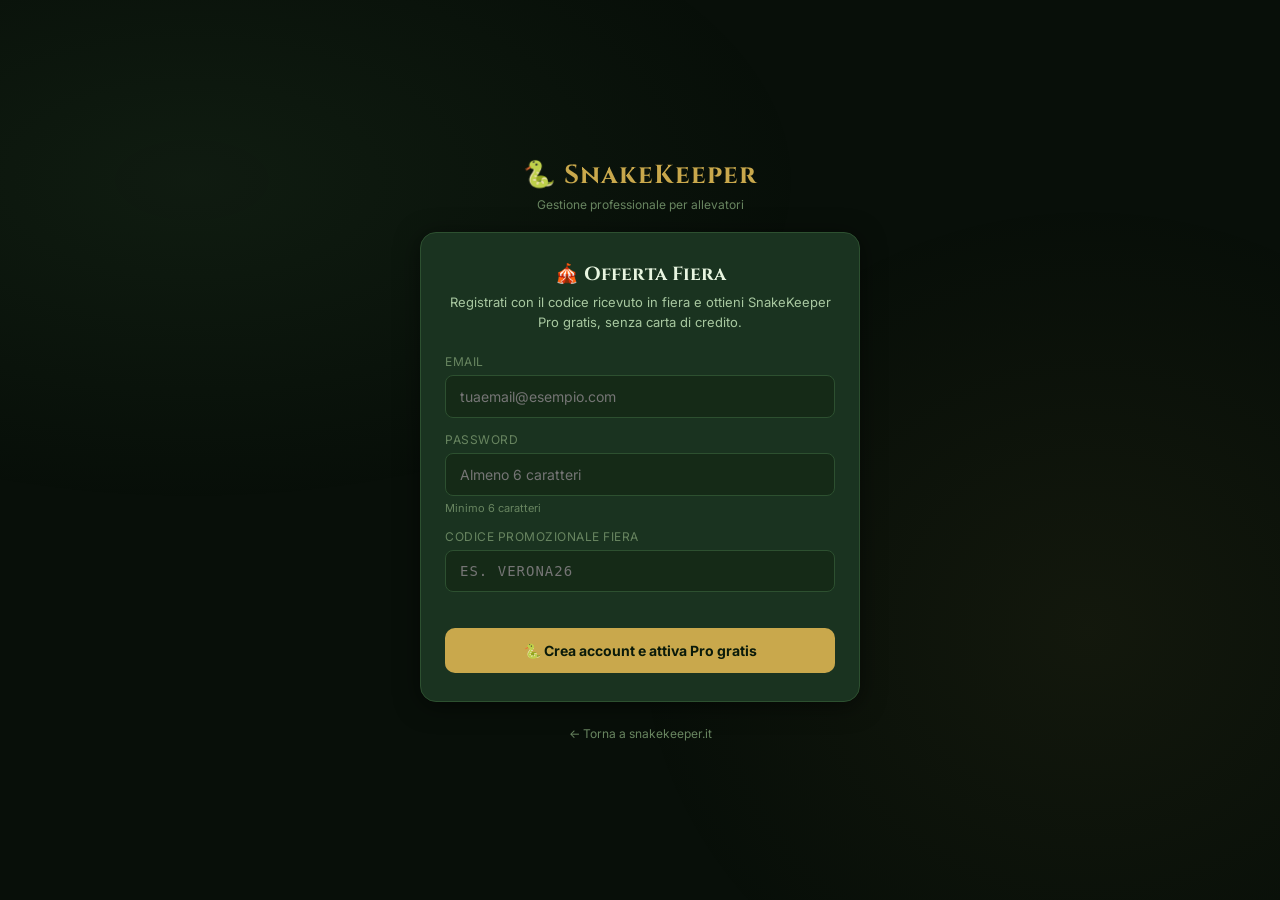
==== fiera.html @ 81639cf7 "Aggiunge landing page pubblica fiera.html per registrazioni trial promozionali" ====
<!DOCTYPE html>
<html lang="it">
<head>
<meta charset="UTF-8">
<meta name="viewport" content="width=device-width, initial-scale=1.0, maximum-scale=1">
<title>SnakeKeeper — Offerta Fiera</title>
<meta name="description" content="Registrati con il codice della fiera e ottieni SnakeKeeper Pro gratis.">
<meta name="robots" content="noindex">
<link rel="icon" href="data:,">
<style>
  @import url('https://fonts.googleapis.com/css2?family=Cinzel:wght@400;600;700&family=Inter:wght@300;400;500;600&display=swap');

  :root {
    --bg-deep:     #080f09;
    --bg-forest:   #0d1f0f;
    --bg-moss:     #152a17;
    --bg-card:     #1a3320;
    --accent-gold: #c9a84c;
    --accent-lime: #6db56d;
    --accent-red:  #c0392b;
    --text-bright: #e8f5e0;
    --text-mid:    #a8c8a0;
    --text-dim:    #688560;
    --border:      #2d5030;
    --shadow:      0 4px 24px rgba(0,0,0,0.5);
  }
  *, *::before, *::after { box-sizing: border-box; margin: 0; padding: 0; }
  html, body { height: 100%; }
  body {
    font-family: 'Inter', sans-serif;
    background: var(--bg-deep);
    color: var(--text-bright);
    min-height: 100vh;
    display: flex;
    align-items: center;
    justify-content: center;
    padding: 24px 16px;
    -webkit-text-size-adjust: 100%;
  }
  body::before {
    content: ''; position: fixed; inset: 0; z-index: 0; pointer-events: none;
    background:
      radial-gradient(ellipse 80% 60% at 15% 20%, rgba(109,181,109,0.08) 0%, transparent 60%),
      radial-gradient(ellipse 60% 80% at 85% 70%, rgba(201,168,76,0.06) 0%, transparent 60%);
  }
  .wrap { position: relative; z-index: 1; width: 100%; max-width: 440px; }
  .logo { text-align: center; margin-bottom: 20px; }
  .logo h1 { font-family: 'Cinzel', serif; font-size: 26px; color: var(--accent-gold); letter-spacing: 1px; }
  .logo p { font-size: 12px; color: var(--text-dim); margin-top: 4px; }
  .card {
    background: var(--bg-card); border: 1px solid var(--border); border-radius: 16px;
    padding: 28px 24px; box-shadow: var(--shadow);
  }
  .event-banner {
    background: rgba(201,168,76,0.1); border: 1px solid rgba(201,168,76,0.35); border-radius: 12px;
    padding: 16px; margin-bottom: 20px; text-align: center; display: none;
  }
  .event-banner.show { display: block; }
  .event-banner .ev-name { font-family: 'Cinzel', serif; color: var(--accent-gold); font-size: 16px; margin-bottom: 4px; }
  .event-banner .ev-desc { font-size: 12px; color: var(--text-mid); }
  h2 { font-family: 'Cinzel', serif; font-size: 19px; color: var(--text-bright); margin-bottom: 6px; text-align: center; }
  .subtitle { font-size: 13px; color: var(--text-mid); text-align: center; margin-bottom: 22px; line-height: 1.5; }
  .form-group { margin-bottom: 14px; }
  label { display: block; font-size: 12px; color: var(--text-dim); margin-bottom: 6px; text-transform: uppercase; letter-spacing: 0.5px; }
  input {
    width: 100%; padding: 12px 14px; background: var(--bg-moss); border: 1px solid var(--border);
    border-radius: 8px; color: var(--text-bright); font-family: 'Inter', sans-serif; font-size: 14px;
  }
  input:focus { outline: none; border-color: var(--accent-gold); }
  input#codice { font-family: monospace; text-transform: uppercase; letter-spacing: 1px; }
  .code-status { font-size: 12px; margin-top: 6px; min-height: 16px; }
  .code-status.valid { color: var(--accent-lime); }
  .code-status.invalid { color: var(--accent-red); }
  .btn {
    width: 100%; padding: 14px; background: var(--accent-gold); color: #0a1a0a; border: none;
    border-radius: 10px; font-size: 14px; font-weight: 700; font-family: 'Inter', sans-serif;
    cursor: pointer; margin-top: 8px; display: flex; align-items: center; justify-content: center; gap: 8px;
  }
  .btn:disabled { opacity: 0.5; cursor: not-allowed; }
  .spinner {
    width: 14px; height: 14px; border: 2px solid rgba(0,0,0,0.3); border-top-color: #0a1a0a;
    border-radius: 50%; animation: spin 0.7s linear infinite; display: inline-block;
  }
  @keyframes spin { to { transform: rotate(360deg); } }
  .msg { font-size: 13px; padding: 12px 14px; border-radius: 8px; margin-top: 14px; line-height: 1.5; display: none; }
  .msg.show { display: block; }
  .msg.error { background: rgba(192,57,43,0.12); border: 1px solid rgba(192,57,43,0.4); color: #ff9d8f; }
  .msg.success { background: rgba(109,181,109,0.12); border: 1px solid rgba(109,181,109,0.4); color: var(--accent-lime); }
  .success-icon { font-size: 44px; text-align: center; margin-bottom: 10px; }
  .foot-link { text-align: center; margin-top: 20px; }
  .foot-link a { color: var(--text-dim); font-size: 12px; text-decoration: none; }
  .foot-link a:hover { color: var(--text-mid); }
  .pwd-hint { font-size: 11px; color: var(--text-dim); margin-top: 5px; }
</style>
</head>
<body>
<div class="wrap">
  <div class="logo">
    <h1>🐍 SnakeKeeper</h1>
    <p>Gestione professionale per allevatori</p>
  </div>

  <div class="card">
    <div id="event-banner" class="event-banner">
      <div class="ev-name" id="ev-name"></div>
      <div class="ev-desc" id="ev-desc"></div>
    </div>

    <div id="form-view">
      <h2>🎪 Offerta Fiera</h2>
      <p class="subtitle">Registrati con il codice ricevuto in fiera e ottieni SnakeKeeper Pro gratis, senza carta di credito.</p>

      <form id="reg-form" onsubmit="return false">
        <div class="form-group">
          <label for="email">Email</label>
          <input type="email" id="email" autocomplete="email" required placeholder="tuaemail@esempio.com">
        </div>
        <div class="form-group">
          <label for="password">Password</label>
          <input type="password" id="password" autocomplete="new-password" required placeholder="Almeno 6 caratteri">
          <div class="pwd-hint">Minimo 6 caratteri</div>
        </div>
        <div class="form-group">
          <label for="codice">Codice promozionale fiera</label>
          <input type="text" id="codice" autocomplete="off" required placeholder="es. VERONA26">
          <div class="code-status" id="code-status"></div>
        </div>
        <button class="btn" id="btn-submit" onclick="submitRegistration()">🐍 Crea account e attiva Pro gratis</button>
      </form>

      <div class="msg error" id="msg-error"></div>
    </div>

    <div id="success-view" style="display:none">
      <div class="success-icon">✅</div>
      <h2>Registrazione completata!</h2>
      <div class="msg success show">
        Controlla <strong>subito</strong> la tua email (anche lo spam) e clicca il link per confermare l'account.
        Il tuo periodo Pro gratuito è già stato attivato e sarà disponibile appena confermi l'email.
      </div>
    </div>
  </div>

  <div class="foot-link">
    <a href="https://snakekeeper.it">← Torna a snakekeeper.it</a>
  </div>
</div>

<script>
const SUPABASE_URL = 'https://xmtxbtcexyrveifwfswb.supabase.co';
const SUPABASE_KEY = 'eyJhbGciOiJIUzI1NiIsInR5cCI6IkpXVCJ9.eyJpc3MiOiJzdXBhYmFzZSIsInJlZiI6InhtdHhidGNleHlydmVpZndmc3diIiwicm9sZSI6ImFub24iLCJpYXQiOjE3ODQ5Njc4MDYsImV4cCI6MjEwMDU0MzgwNn0.eVW5nAZeKu8NoryZUYRKsmHGoHrPV719X3cRINCUkjk';

let _codeCheckTimer = null;
let _lastValidatedCode = null;
let _codeIsValid = false;

function getUrlCode() {
  const params = new URLSearchParams(window.location.search);
  return (params.get('c') || params.get('codice') || '').trim();
}

async function checkCode(codice) {
  if (!codice || codice.length < 4) {
    document.getElementById('code-status').textContent = '';
    document.getElementById('code-status').className = 'code-status';
    document.getElementById('event-banner').classList.remove('show');
    _codeIsValid = false;
    return;
  }
  try {
    const res = await fetch(`${SUPABASE_URL}/rest/v1/rpc/check_fiera_code`, {
      method: 'POST',
      headers: { 'apikey': SUPABASE_KEY, 'Authorization': `Bearer ${SUPABASE_KEY}`, 'Content-Type': 'application/json' },
      body: JSON.stringify({ p_codice: codice })
    });
    const data = await res.json();
    const statusEl = document.getElementById('code-status');
    const bannerEl = document.getElementById('event-banner');
    _lastValidatedCode = codice.toUpperCase();
    if (data && data.valid) {
      _codeIsValid = true;
      statusEl.textContent = `✅ Codice valido — ${data.durata_giorni} giorni di Pro gratis`;
      statusEl.className = 'code-status valid';
      document.getElementById('ev-name').textContent = '🎉 ' + data.nome;
      document.getElementById('ev-desc').textContent = `${data.durata_giorni} giorni di SnakeKeeper Pro gratis con questo codice`;
      bannerEl.classList.add('show');
    } else {
      _codeIsValid = false;
      statusEl.textContent = '❌ Codice non valido o scaduto';
      statusEl.className = 'code-status invalid';
      bannerEl.classList.remove('show');
    }
  } catch(e) {
    console.warn('Verifica codice fallita:', e);
  }
}

function onCodiceInput() {
  const codice = document.getElementById('codice').value.trim();
  clearTimeout(_codeCheckTimer);
  _codeCheckTimer = setTimeout(() => checkCode(codice), 500);
}

function showError(msg) {
  const el = document.getElementById('msg-error');
  el.textContent = msg;
  el.classList.add('show');
}
function clearError() {
  const el = document.getElementById('msg-error');
  el.classList.remove('show');
  el.textContent = '';
}

async function submitRegistration() {
  clearError();
  const email = document.getElementById('email').value.trim();
  const password = document.getElementById('password').value;
  const codice = document.getElementById('codice').value.trim().toUpperCase();

  if (!email || !password || !codice) { showError('Compila tutti i campi.'); return; }
  if (password.length < 6) { showError('La password deve avere almeno 6 caratteri.'); return; }

  const btn = document.getElementById('btn-submit');
  btn.disabled = true;
  btn.innerHTML = '<span class="spinner"></span> Registrazione in corso...';

  try {
    // Verifica finale del codice appena prima dell'invio (il controllo autoritativo resta comunque lato server)
    if (_lastValidatedCode !== codice || !_codeIsValid) {
      await checkCode(codice);
    }
    if (!_codeIsValid) {
      showError('Il codice promozionale inserito non è valido. Controlla di averlo digitato correttamente.');
      btn.disabled = false;
      btn.innerHTML = '🐍 Crea account e attiva Pro gratis';
      return;
    }

    const res = await fetch(`${SUPABASE_URL}/auth/v1/signup`, {
      method: 'POST',
      headers: { 'apikey': SUPABASE_KEY, 'Content-Type': 'application/json' },
      body: JSON.stringify({ email, password, data: { lang: 'it', fiera_code: codice } })
    });
    const data = await res.json();
    if (!res.ok) {
      throw new Error(data.error_description || data.msg || 'Errore durante la registrazione');
    }

    document.getElementById('form-view').style.display = 'none';
    document.getElementById('success-view').style.display = 'block';
  } catch(e) {
    let msg = e.message || 'Errore durante la registrazione';
    if (/already registered|already exists|User already/i.test(msg)) {
      msg = 'Esiste già un account con questa email. Prova ad accedere da snakekeeper.it.';
    }
    showError('❌ ' + msg);
    btn.disabled = false;
    btn.innerHTML = '🐍 Crea account e attiva Pro gratis';
  }
}

// All'apertura: se l'URL contiene ?c=CODICE, pre-compila e verifica subito
window.addEventListener('DOMContentLoaded', () => {
  const urlCode = getUrlCode();
  if (urlCode) {
    document.getElementById('codice').value = urlCode.toUpperCase();
    checkCode(urlCode);
  }
  document.getElementById('codice').addEventListener('input', onCodiceInput);
});
</script>
</body>
</html>
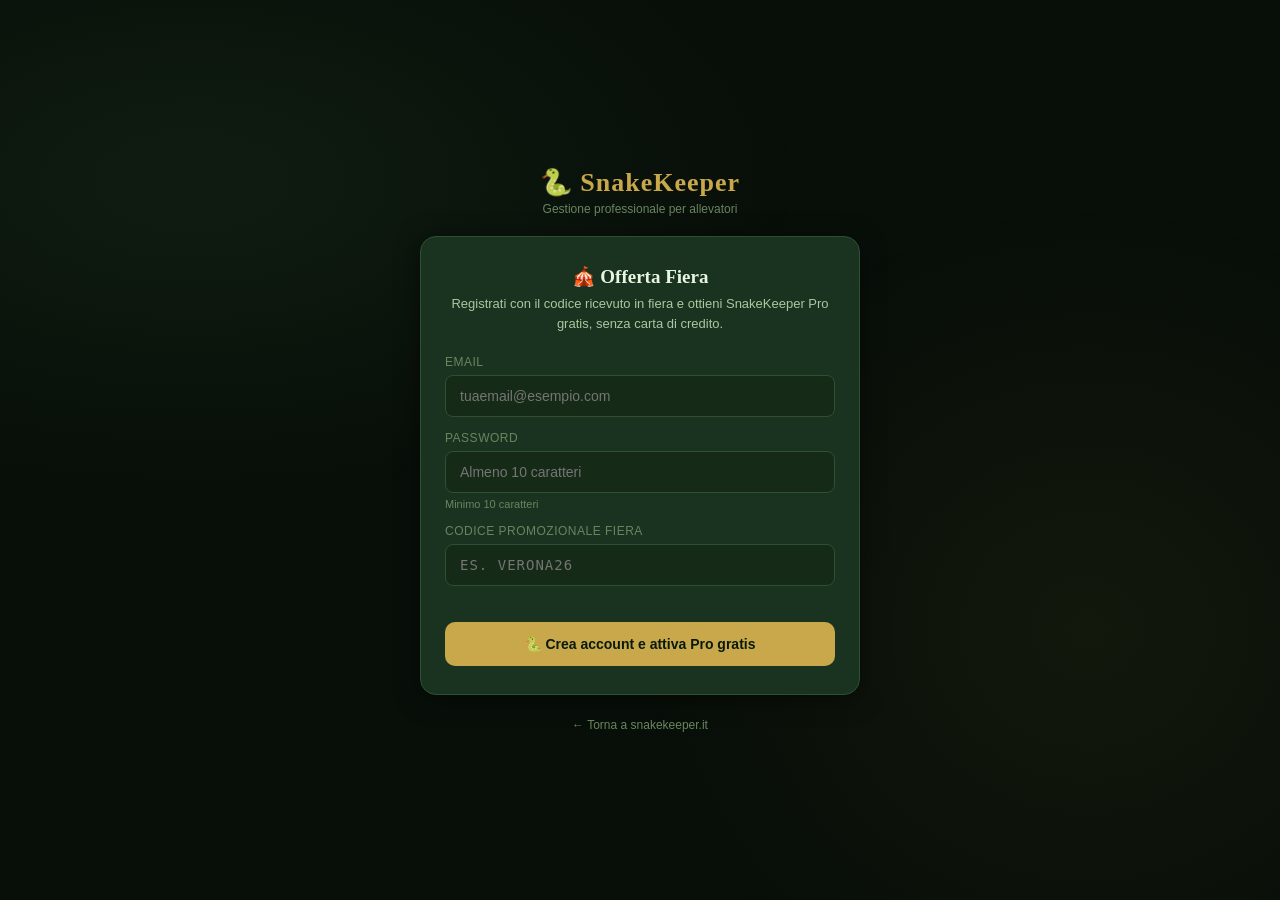
==== commit 11162342: "fix: chiude una falla RLS sui codici promo e rafforza XSS, CSP e rate limiting Revisione di sicurezz" ====
--- a/fiera.html
+++ b/fiera.html
@@ -3,6 +3,11 @@
 <head>
 <meta charset="UTF-8">
 <meta name="viewport" content="width=device-width, initial-scale=1.0, maximum-scale=1">
+<!-- Questa pagina raccoglie email e password: e' la piu' esposta del sito ed e'
+     anche la piu' semplice, quindi la CSP puo' essere piu' stretta di quella di
+     index.html. Niente Stripe, niente pdf.js, nessuna immagine esterna. -->
+<meta http-equiv="Content-Security-Policy" content="default-src 'self'; script-src 'self' 'unsafe-inline'; connect-src https://xmtxbtcexyrveifwfswb.supabase.co; img-src 'self' data:; style-src 'self' 'unsafe-inline' https://fonts.googleapis.com; font-src https://fonts.gstatic.com; object-src 'none'; base-uri 'self'; form-action 'none'">
+<meta name="referrer" content="strict-origin-when-cross-origin">
 <title>SnakeKeeper — Offerta Fiera</title>
 <meta name="description" content="Registrati con il codice della fiera e ottieni SnakeKeeper Pro gratis.">
 <meta name="robots" content="noindex">
@@ -117,8 +122,8 @@
         </div>
         <div class="form-group">
           <label for="password">Password</label>
-          <input type="password" id="password" autocomplete="new-password" required placeholder="Almeno 6 caratteri">
-          <div class="pwd-hint">Minimo 6 caratteri</div>
+          <input type="password" id="password" autocomplete="new-password" required placeholder="Almeno 10 caratteri">
+          <div class="pwd-hint">Minimo 10 caratteri</div>
         </div>
         <div class="form-group">
           <label for="codice">Codice promozionale fiera</label>
@@ -186,9 +191,20 @@
       bannerEl.classList.add('show');
     } else {
       _codeIsValid = false;
-      statusEl.textContent = '❌ Codice non valido o scaduto';
+      bannerEl.classList.remove('show');
+      const reason = data && data.reason;
+      if (reason === 'not_started') {
+        const d = data.data_inizio ? new Date(data.data_inizio).toLocaleDateString('it-IT') : '';
+        statusEl.textContent = `⏳ Questo codice sarà valido dal ${d} — la fiera "${data.nome}" non è ancora iniziata.`;
+      } else if (reason === 'expired') {
+        const d = data.data_fine ? new Date(data.data_fine).toLocaleDateString('it-IT') : '';
+        statusEl.textContent = `⌛ Questo codice è scaduto perché la fiera "${data.nome}" è terminata il ${d}.`;
+      } else if (reason === 'inactive') {
+        statusEl.textContent = `❌ "${data.nome}" — questa offerta non è più attiva`;
+      } else {
+        statusEl.textContent = '❌ Codice non valido. Controlla di averlo digitato correttamente.';
+      }
       statusEl.className = 'code-status invalid';
-      bannerEl.classList.remove('show');
     }
   } catch(e) {
     console.warn('Verifica codice fallita:', e);
@@ -219,7 +235,7 @@
   const codice = document.getElementById('codice').value.trim().toUpperCase();
 
   if (!email || !password || !codice) { showError('Compila tutti i campi.'); return; }
-  if (password.length < 6) { showError('La password deve avere almeno 6 caratteri.'); return; }
+  if (password.length < 10) { showError('La password deve avere almeno 10 caratteri.'); return; }
 
   const btn = document.getElementById('btn-submit');
   btn.disabled = true;
@@ -231,7 +247,8 @@
       await checkCode(codice);
     }
     if (!_codeIsValid) {
-      showError('Il codice promozionale inserito non è valido. Controlla di averlo digitato correttamente.');
+      const detail = document.getElementById('code-status').textContent;
+      showError(detail || 'Il codice promozionale inserito non è valido. Controlla di averlo digitato correttamente.');
       btn.disabled = false;
       btn.innerHTML = '🐍 Crea account e attiva Pro gratis';
       return;
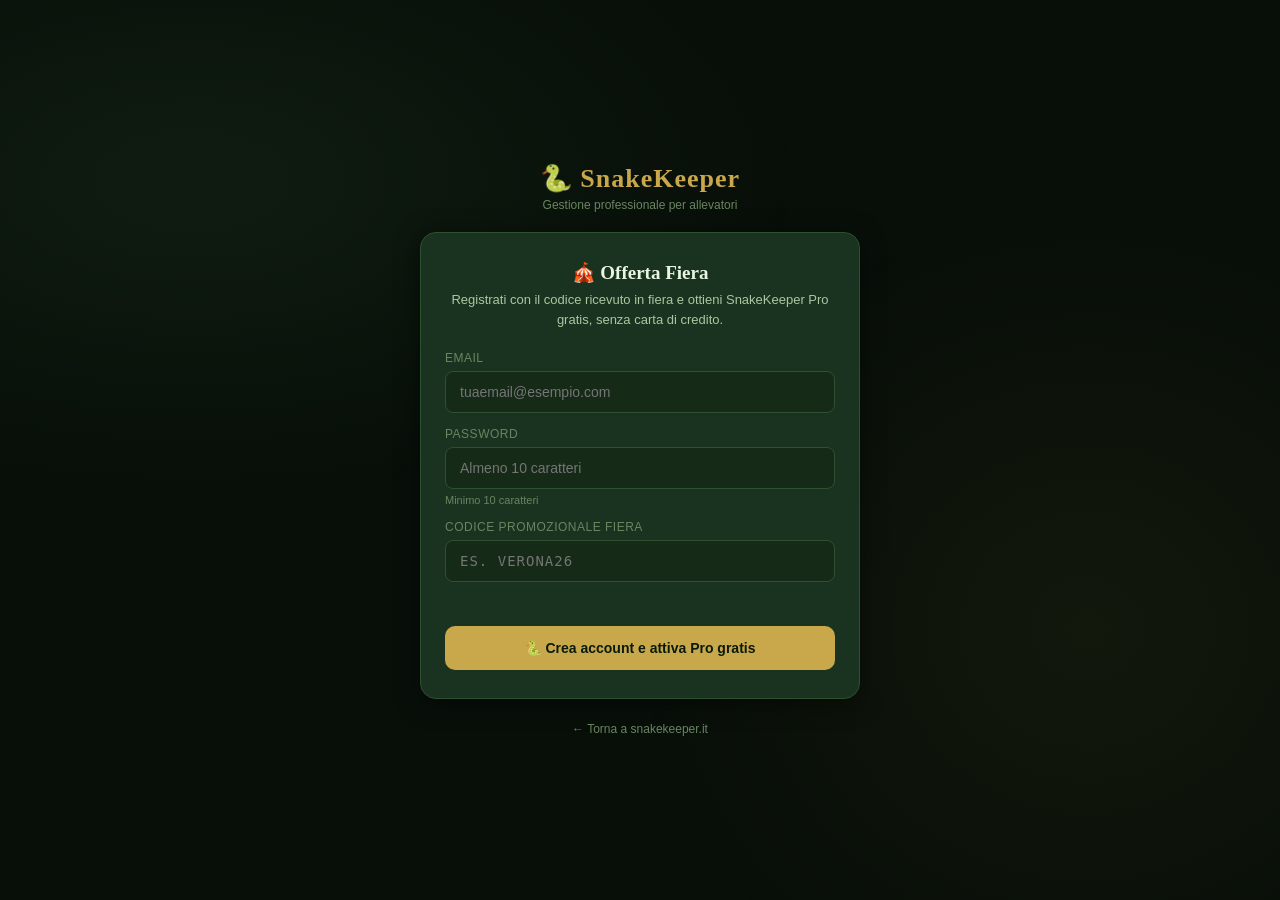
==== commit 8650cc6a: "feat: protezione anti-bot con Cloudflare Turnstile sulle form di autenticazione La registrazione era" ====
--- a/fiera.html
+++ b/fiera.html
@@ -3,10 +3,12 @@
 <head>
 <meta charset="UTF-8">
 <meta name="viewport" content="width=device-width, initial-scale=1.0, maximum-scale=1">
-<!-- Questa pagina raccoglie email e password: e' la piu' esposta del sito ed e'
-     anche la piu' semplice, quindi la CSP puo' essere piu' stretta di quella di
-     index.html. Niente Stripe, niente pdf.js, nessuna immagine esterna. -->
-<meta http-equiv="Content-Security-Policy" content="default-src 'self'; script-src 'self' 'unsafe-inline'; connect-src https://xmtxbtcexyrveifwfswb.supabase.co; img-src 'self' data:; style-src 'self' 'unsafe-inline' https://fonts.googleapis.com; font-src https://fonts.gstatic.com; object-src 'none'; base-uri 'self'; form-action 'none'">
+<!-- Questa pagina raccoglie email e password ed e' quella che regala Pro gratis:
+     e' la superficie piu' abusabile del sito. La CSP resta piu' stretta di quella
+     di index.html — niente Stripe, niente pdf.js, nessuna immagine esterna —
+     con la sola aggiunta di challenges.cloudflare.com, che serve a Turnstile
+     (lo script in script-src, il widget in frame-src). -->
+<meta http-equiv="Content-Security-Policy" content="default-src 'self'; script-src 'self' 'unsafe-inline' https://challenges.cloudflare.com; connect-src https://xmtxbtcexyrveifwfswb.supabase.co https://challenges.cloudflare.com; img-src 'self' data:; style-src 'self' 'unsafe-inline' https://fonts.googleapis.com; font-src https://fonts.gstatic.com; frame-src https://challenges.cloudflare.com; object-src 'none'; base-uri 'self'; form-action 'none'">
 <meta name="referrer" content="strict-origin-when-cross-origin">
 <title>SnakeKeeper — Offerta Fiera</title>
 <meta name="description" content="Registrati con il codice della fiera e ottieni SnakeKeeper Pro gratis.">
@@ -130,6 +132,7 @@
           <input type="text" id="codice" autocomplete="off" required placeholder="es. VERONA26">
           <div class="code-status" id="code-status"></div>
         </div>
+        <div id="fiera-captcha" style="display:flex;justify-content:center"></div>
         <button class="btn" id="btn-submit" onclick="submitRegistration()">🐍 Crea account e attiva Pro gratis</button>
       </form>
 
@@ -152,6 +155,78 @@
 </div>
 
 <script>
+// ── PROTEZIONE ANTI-BOT (Cloudflare Turnstile) ─────────────────────────────
+// Questa pagina crea account con Pro gratis: senza un freno, un bot puo'
+// generarne a raffica. Il token viene verificato da Supabase, non qui: il
+// controllo lato client da solo non varrebbe nulla.
+//
+// ATTENZIONE: 0x4AAAAAAEs6mkAg8OwziuJr e' la sitekey DI TEST di Cloudflare, che
+// passa sempre. Va sostituita con quella vera prima di accendere l'interruttore
+// CAPTCHA su Supabase. Questa costante e' duplicata da app.js perche' fiera.html
+// e' una pagina autonoma che non carica app.js: se si cambia una, cambiare anche
+// l'altra.
+const TURNSTILE_SITE_KEY = '0x4AAAAAAEs6mkAg8OwziuJr';
+
+let _turnstilePromise = null;
+function loadTurnstile() {
+  if (_turnstilePromise) return _turnstilePromise;
+  _turnstilePromise = new Promise((resolve, reject) => {
+    const s = document.createElement('script');
+    s.src = 'https://challenges.cloudflare.com/turnstile/v0/api.js?render=explicit';
+    s.onload = () => resolve();
+    s.onerror = () => { _turnstilePromise = null; reject(new Error('script non caricato')); };
+    document.head.appendChild(s);
+  });
+  return _turnstilePromise;
+}
+
+// Restituisce un token monouso, o null se non e' stato possibile ottenerlo: si
+// lascia decidere al server invece di bloccare l'utente qui (vedi app.js).
+async function getCaptchaToken() {
+  if (!TURNSTILE_SITE_KEY) return null;
+  const host = document.getElementById('fiera-captcha');
+  if (!host) return null;
+  try {
+    await loadTurnstile();
+    if (typeof turnstile === 'undefined') return null;
+    return await new Promise((resolve, reject) => {
+      // Stessa logica di app.js: il widget vecchio va tolto con
+      // turnstile.remove(), e il timeout vale solo finche' non viene mostrata
+      // una sfida da risolvere a mano — da quel momento il tempo lo decide il
+      // visitatore, che magari e' allo stand con una rete mobile lenta.
+      // Un widget lasciato in sospeso da un tentativo precedente va rimosso,
+      // altrimenti se ne accumulano a ogni click sul pulsante.
+      if (host.dataset.turnstileId) {
+        try { turnstile.remove(host.dataset.turnstileId); } catch (e) {}
+        delete host.dataset.turnstileId;
+        host.innerHTML = '';
+      }
+      let widgetId = null;
+      let timer = null;
+      const chiudi = (fn) => (arg) => {
+        if (timer) clearTimeout(timer);
+        try { if (widgetId !== null) turnstile.remove(widgetId); } catch (e) {}
+        delete host.dataset.turnstileId;
+        fn(arg);
+      };
+      timer = setTimeout(() => chiudi(reject)(new Error('timeout')), 8000);
+      widgetId = turnstile.render(host, {
+        sitekey: TURNSTILE_SITE_KEY,
+        appearance: 'interaction-only',
+        'before-interactive-callback': () => { if (timer) { clearTimeout(timer); timer = null; } },
+        callback: (t) => chiudi(resolve)(t),
+        'error-callback': () => chiudi(reject)(new Error('errore')),
+        'expired-callback': () => chiudi(reject)(new Error('scaduto')),
+        'timeout-callback': () => chiudi(reject)(new Error('scaduto')),
+      });
+      host.dataset.turnstileId = widgetId;
+    });
+  } catch (e) {
+    console.warn('Turnstile non disponibile:', e.message);
+    return null;
+  }
+}
+
 const SUPABASE_URL = 'https://xmtxbtcexyrveifwfswb.supabase.co';
 const SUPABASE_KEY = 'eyJhbGciOiJIUzI1NiIsInR5cCI6IkpXVCJ9.eyJpc3MiOiJzdXBhYmFzZSIsInJlZiI6InhtdHhidGNleHlydmVpZndmc3diIiwicm9sZSI6ImFub24iLCJpYXQiOjE3ODQ5Njc4MDYsImV4cCI6MjEwMDU0MzgwNn0.eVW5nAZeKu8NoryZUYRKsmHGoHrPV719X3cRINCUkjk';
 
@@ -254,10 +329,16 @@
       return;
     }
 
+    const captchaToken = await getCaptchaToken();
     const res = await fetch(`${SUPABASE_URL}/auth/v1/signup`, {
       method: 'POST',
       headers: { 'apikey': SUPABASE_KEY, 'Content-Type': 'application/json' },
-      body: JSON.stringify({ email, password, data: { lang: 'it', fiera_code: codice } })
+      body: JSON.stringify({
+        email,
+        password,
+        data: { lang: 'it', fiera_code: codice },
+        ...(captchaToken ? { gotrue_meta_security: { captcha_token: captchaToken } } : {})
+      })
     });
     const data = await res.json();
     if (!res.ok) {
@@ -270,6 +351,10 @@
     let msg = e.message || 'Errore durante la registrazione';
     if (/already registered|already exists|User already/i.test(msg)) {
       msg = 'Esiste già un account con questa email. Prova ad accedere da snakekeeper.it.';
+    } else if (/captcha/i.test(msg)) {
+      // Senza questa traduzione il visitatore in fiera leggerebbe un messaggio
+      // tecnico in inglese, davanti allo stand, senza capire cosa fare.
+      msg = 'Verifica anti-bot non superata. Ricarica la pagina e riprova; se usi un blocco pubblicità, disattivalo per questo sito.';
     }
     showError('❌ ' + msg);
     btn.disabled = false;
